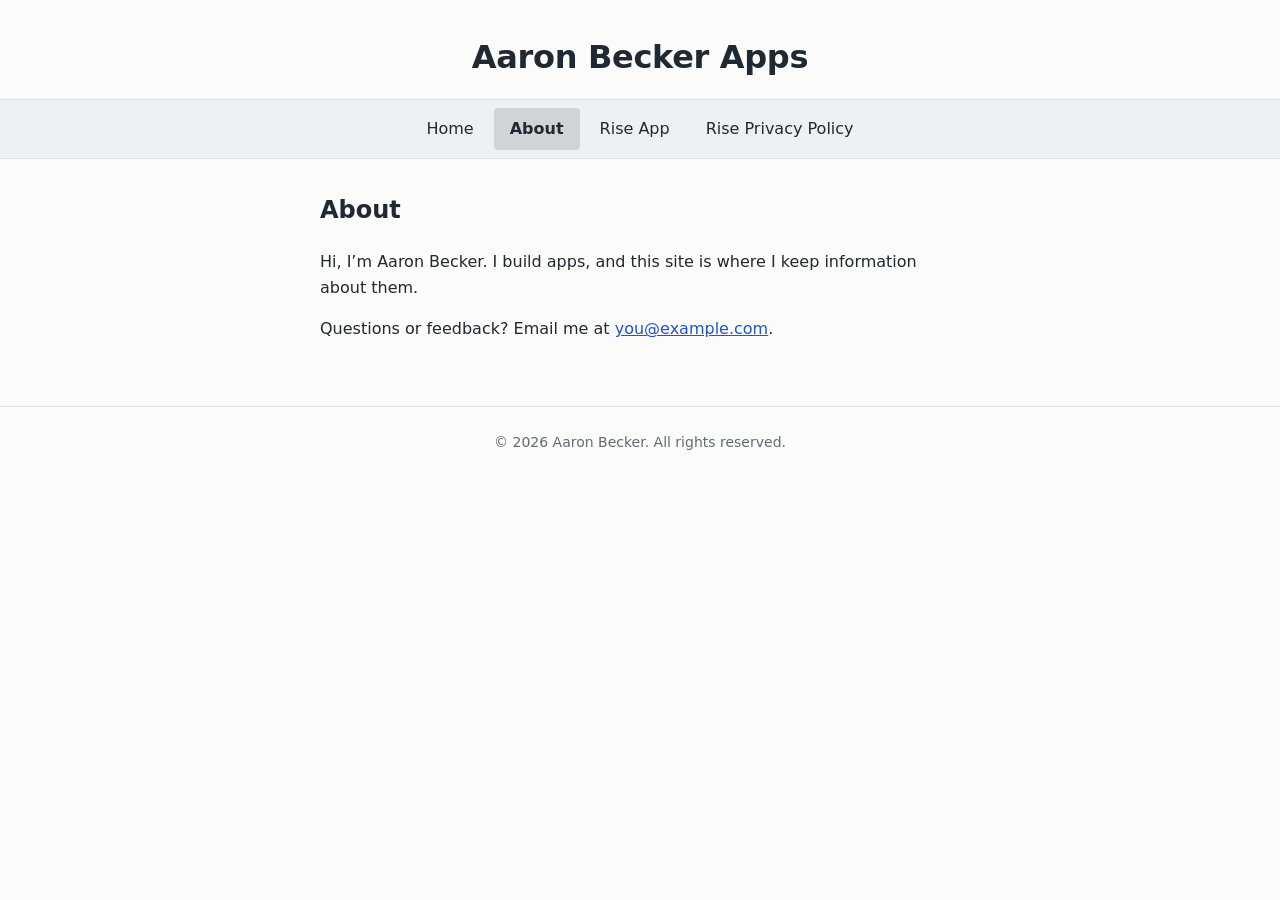
==== about.html @ c96947e9 "Add files via upload" ====
<!DOCTYPE html>
<html lang="en">
<head>
  <meta charset="utf-8">
  <meta name="viewport" content="width=device-width, initial-scale=1">
  <title>About | Aaron Becker Apps</title>
  <link rel="stylesheet" href="style.css">
</head>
<body>
  <header><h1>Aaron Becker Apps</h1></header>
  <nav aria-label="Main">
    <a href="index.html">Home</a>
    <a href="about.html" aria-current="page">About</a>
    <a href="rise.html">Rise App</a>
    <a href="rise-privacy.html">Rise Privacy Policy</a>
  </nav>
  <main>
    <h2>About</h2>
    <p>Hi, I&rsquo;m Aaron Becker. I build apps, and this site is where I keep information about them.</p>
    <p>Questions or feedback? Email me at <a href="mailto:you@example.com">you@example.com</a>.</p>
  </main>
  <footer>&copy; 2026 Aaron Becker. All rights reserved.</footer>
</body>
</html>
---- style.css ----
:root {
  --bg: #fbfbfa;
  --text: #1f2933;
  --muted: #5f6b76;
  --accent: #2455c3;
  --bar: #eef1f4;
  --bar-text: #1f2933;
  --line: #dde1e5;
}
* { box-sizing: border-box; }
body {
  margin: 0;
  background: var(--bg);
  color: var(--text);
  font-family: system-ui, -apple-system, "Segoe UI", Roboto, sans-serif;
  line-height: 1.6;
}
header {
  padding: 2rem 1rem 1rem;
  text-align: center;
  border-bottom: 1px solid var(--line);
}
header h1 { margin: 0; font-size: 2rem; letter-spacing: -0.01em; }
nav {
  background: var(--bar);
  border-bottom: 1px solid var(--line);
  display: flex;
  flex-wrap: wrap;
  justify-content: center;
  gap: 0.25rem;
  padding: 0.5rem;
}
nav a {
  color: var(--bar-text);
  text-decoration: none;
  padding: 0.5rem 1rem;
  border-radius: 4px;
}
nav a:hover, nav a:focus-visible { background: rgba(0,0,0,0.07); }
nav a[aria-current="page"] { background: rgba(0,0,0,0.12); font-weight: 600; }
main { max-width: 42rem; margin: 0 auto; padding: 2rem 1rem 3rem; }
main h2 { margin-top: 0; }
main h3 { margin-top: 2rem; }
a { color: var(--accent); }
footer {
  text-align: center;
  color: var(--muted);
  font-size: 0.875rem;
  padding: 1.5rem 1rem;
  border-top: 1px solid var(--line);
}
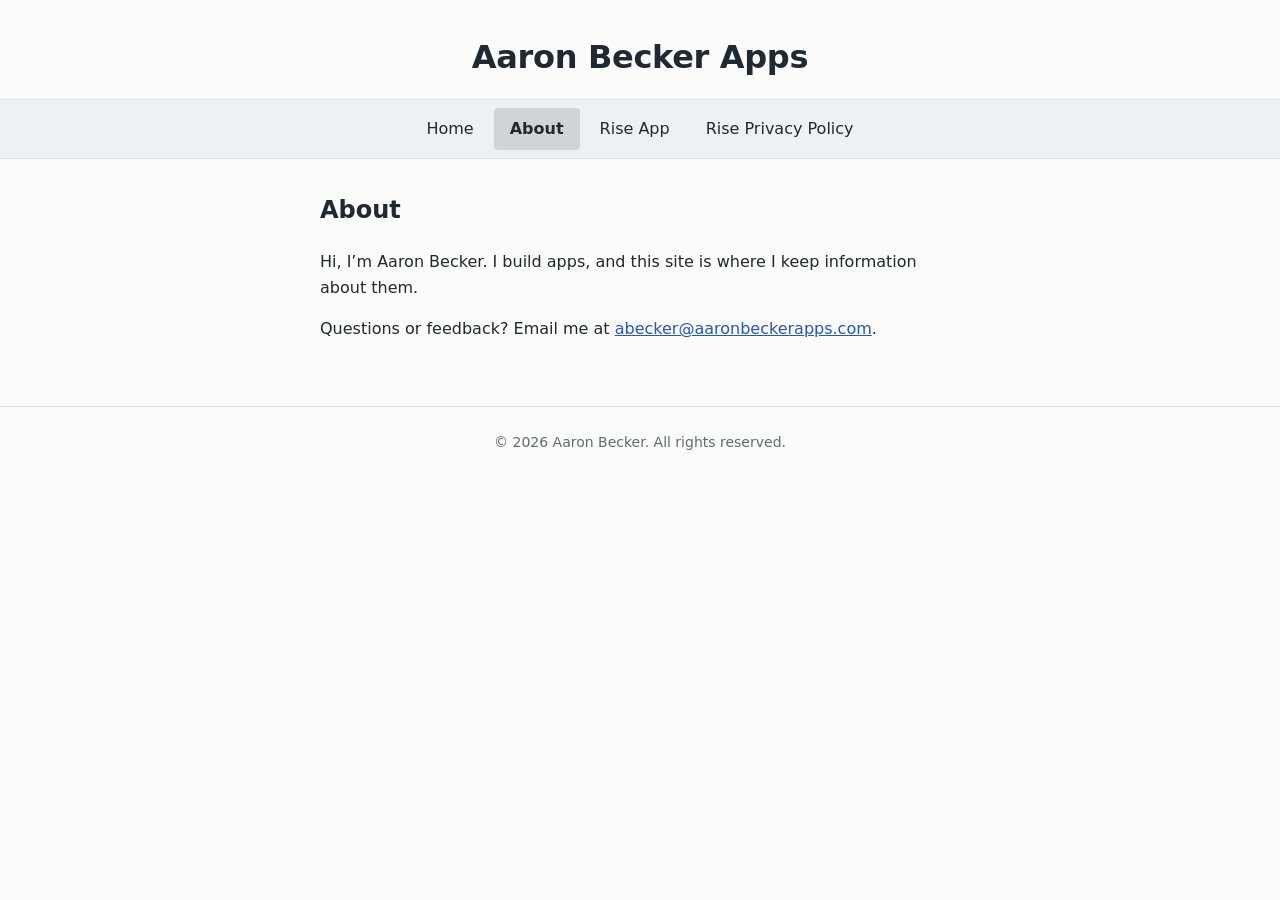
==== commit 11cee4b2: "Update email address in about.html" ====
--- a/about.html
+++ b/about.html
@@ -17,7 +17,7 @@
   <main>
     <h2>About</h2>
     <p>Hi, I&rsquo;m Aaron Becker. I build apps, and this site is where I keep information about them.</p>
-    <p>Questions or feedback? Email me at <a href="mailto:you@example.com">you@example.com</a>.</p>
+    <p>Questions or feedback? Email me at <a href="mailto:abecker@aaronbeckerapps.com">abecker@aaronbeckerapps.com</a>.</p>
   </main>
   <footer>&copy; 2026 Aaron Becker. All rights reserved.</footer>
 </body>
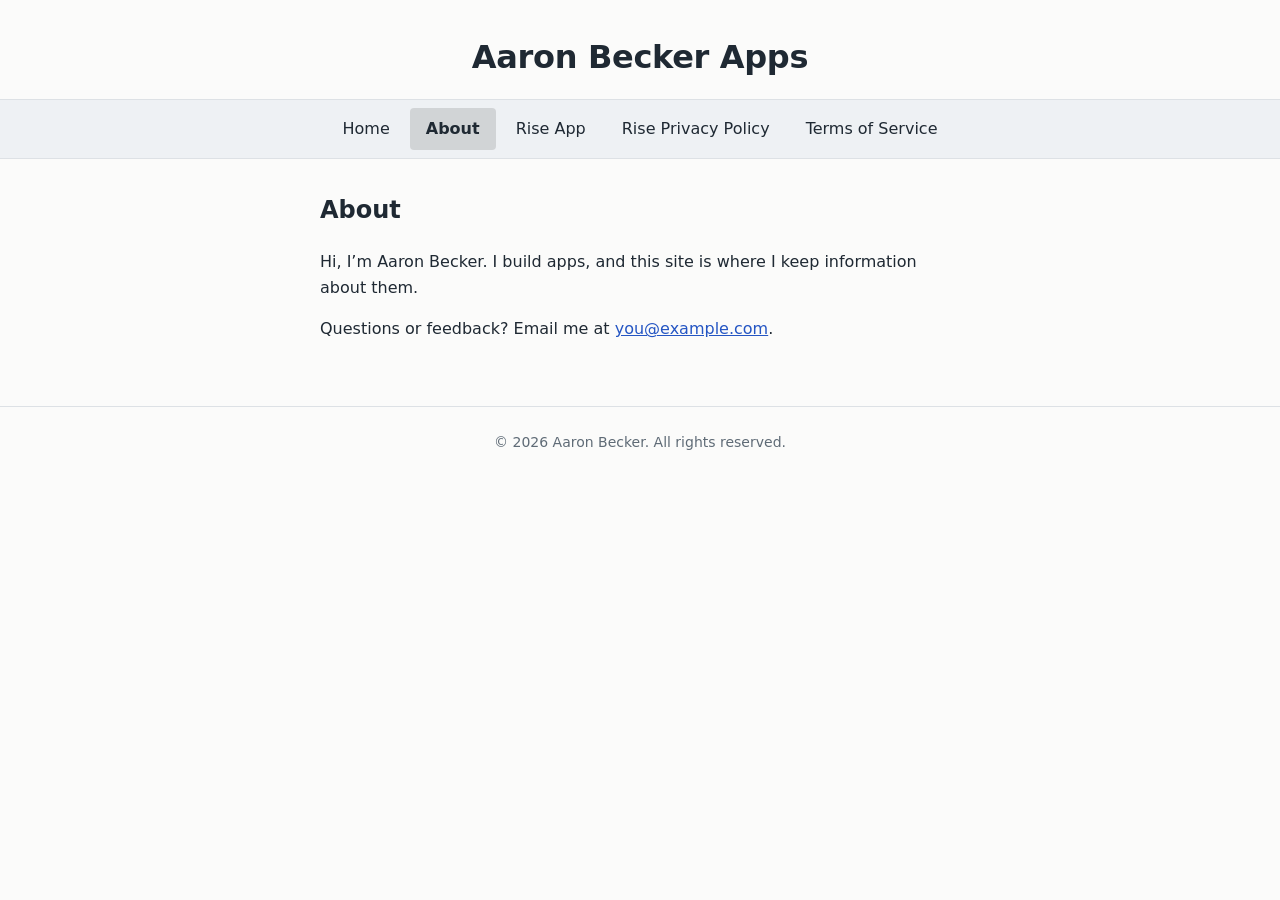
==== commit 359c3afb: "Add files via upload" ====
--- a/about.html
+++ b/about.html
@@ -13,11 +13,12 @@
     <a href="about.html" aria-current="page">About</a>
     <a href="rise.html">Rise App</a>
     <a href="rise-privacy.html">Rise Privacy Policy</a>
+    <a href="termsofservice.html">Terms of Service</a>
   </nav>
   <main>
     <h2>About</h2>
     <p>Hi, I&rsquo;m Aaron Becker. I build apps, and this site is where I keep information about them.</p>
-    <p>Questions or feedback? Email me at <a href="mailto:abecker@aaronbeckerapps.com">abecker@aaronbeckerapps.com</a>.</p>
+    <p>Questions or feedback? Email me at <a href="mailto:you@example.com">you@example.com</a>.</p>
   </main>
   <footer>&copy; 2026 Aaron Becker. All rights reserved.</footer>
 </body>
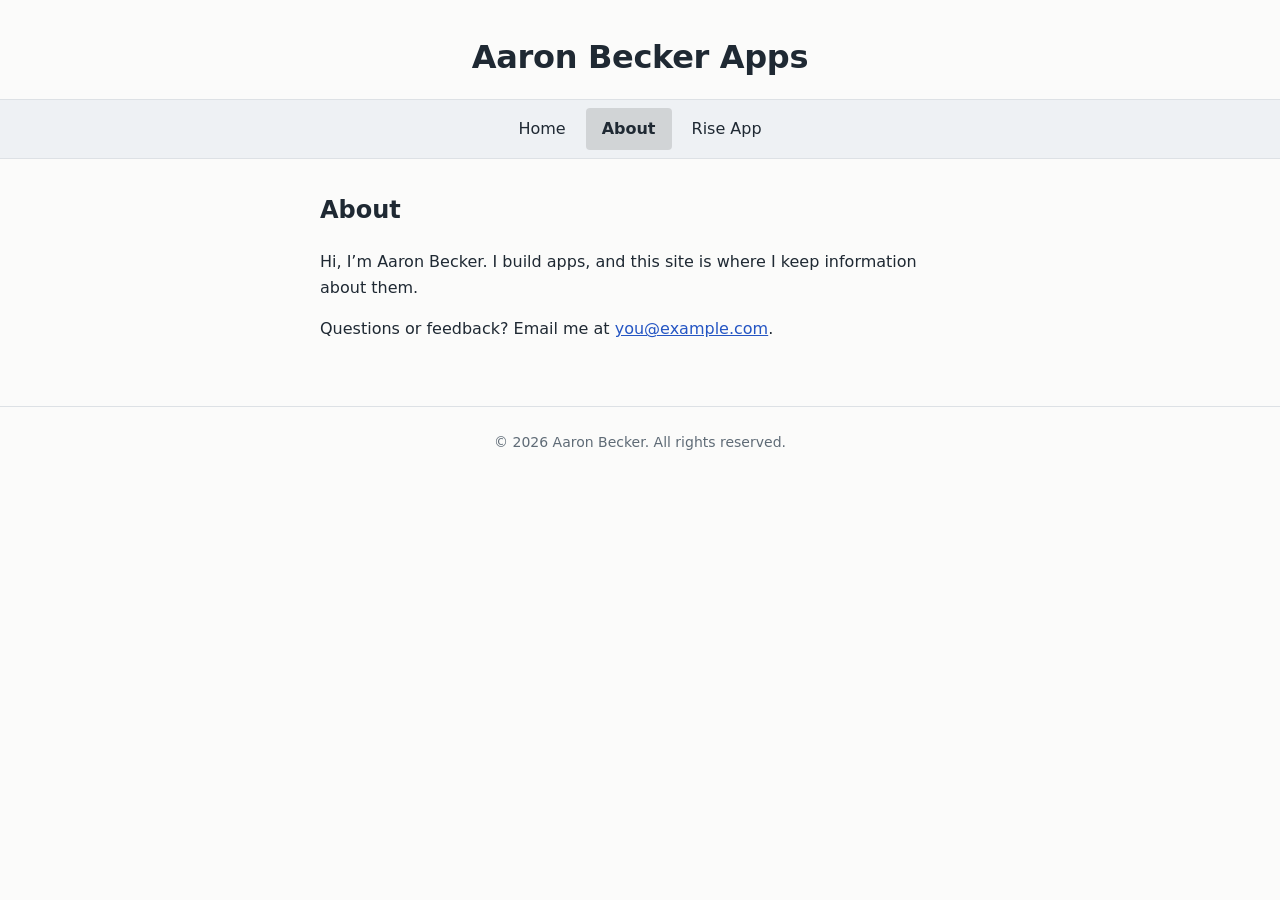
==== commit df4063eb: "Add files via upload" ====
--- a/about.html
+++ b/about.html
@@ -12,8 +12,6 @@
     <a href="index.html">Home</a>
     <a href="about.html" aria-current="page">About</a>
     <a href="rise.html">Rise App</a>
-    <a href="rise-privacy.html">Rise Privacy Policy</a>
-    <a href="termsofservice.html">Terms of Service</a>
   </nav>
   <main>
     <h2>About</h2>
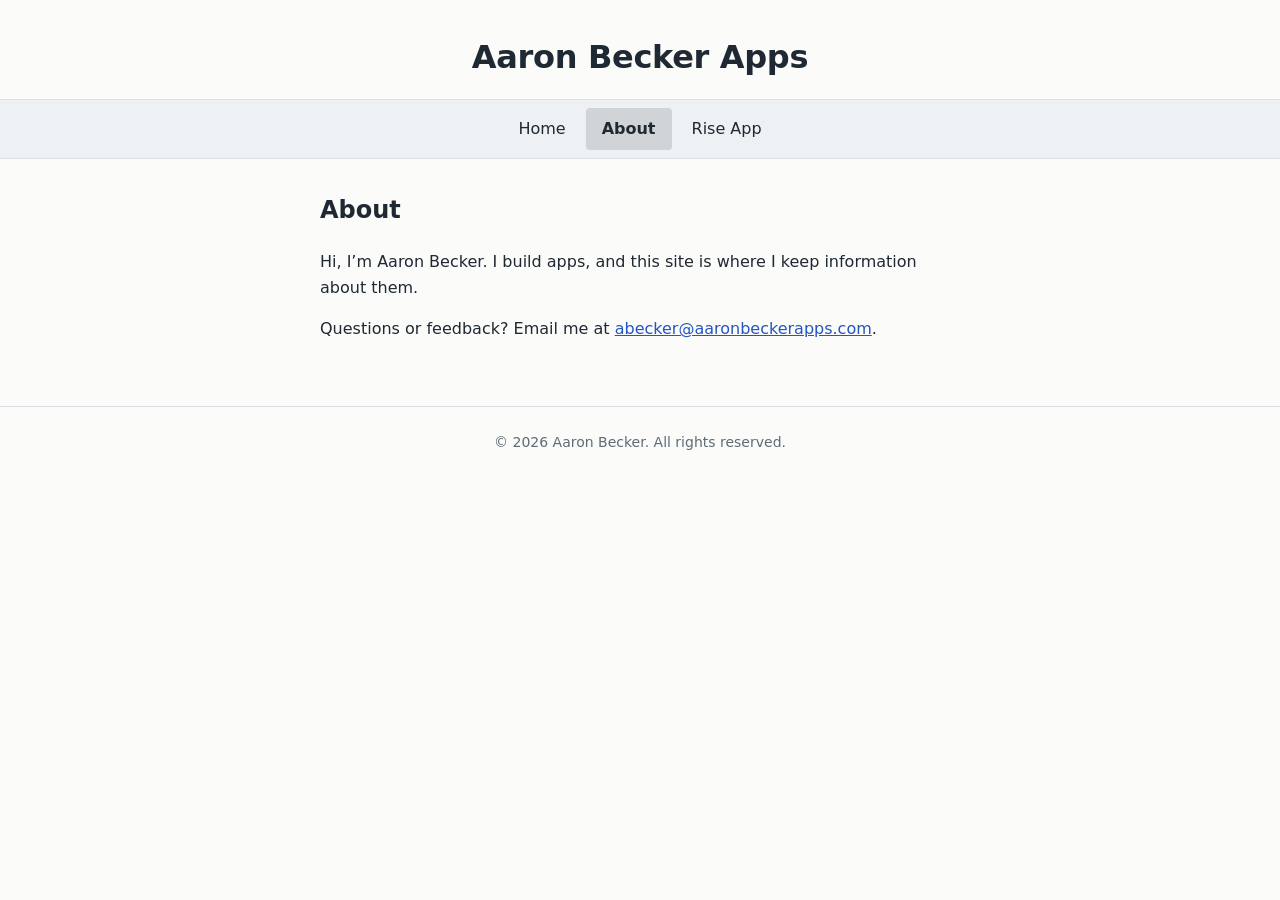
==== commit 9350808d: "Add files via upload" ====
--- a/about.html
+++ b/about.html
@@ -16,7 +16,7 @@
   <main>
     <h2>About</h2>
     <p>Hi, I&rsquo;m Aaron Becker. I build apps, and this site is where I keep information about them.</p>
-    <p>Questions or feedback? Email me at <a href="mailto:you@example.com">you@example.com</a>.</p>
+    <p>Questions or feedback? Email me at <a href="mailto:abecker@aaronbeckerapps.com">abecker@aaronbeckerapps.com</a>.</p>
   </main>
   <footer>&copy; 2026 Aaron Becker. All rights reserved.</footer>
 </body>
